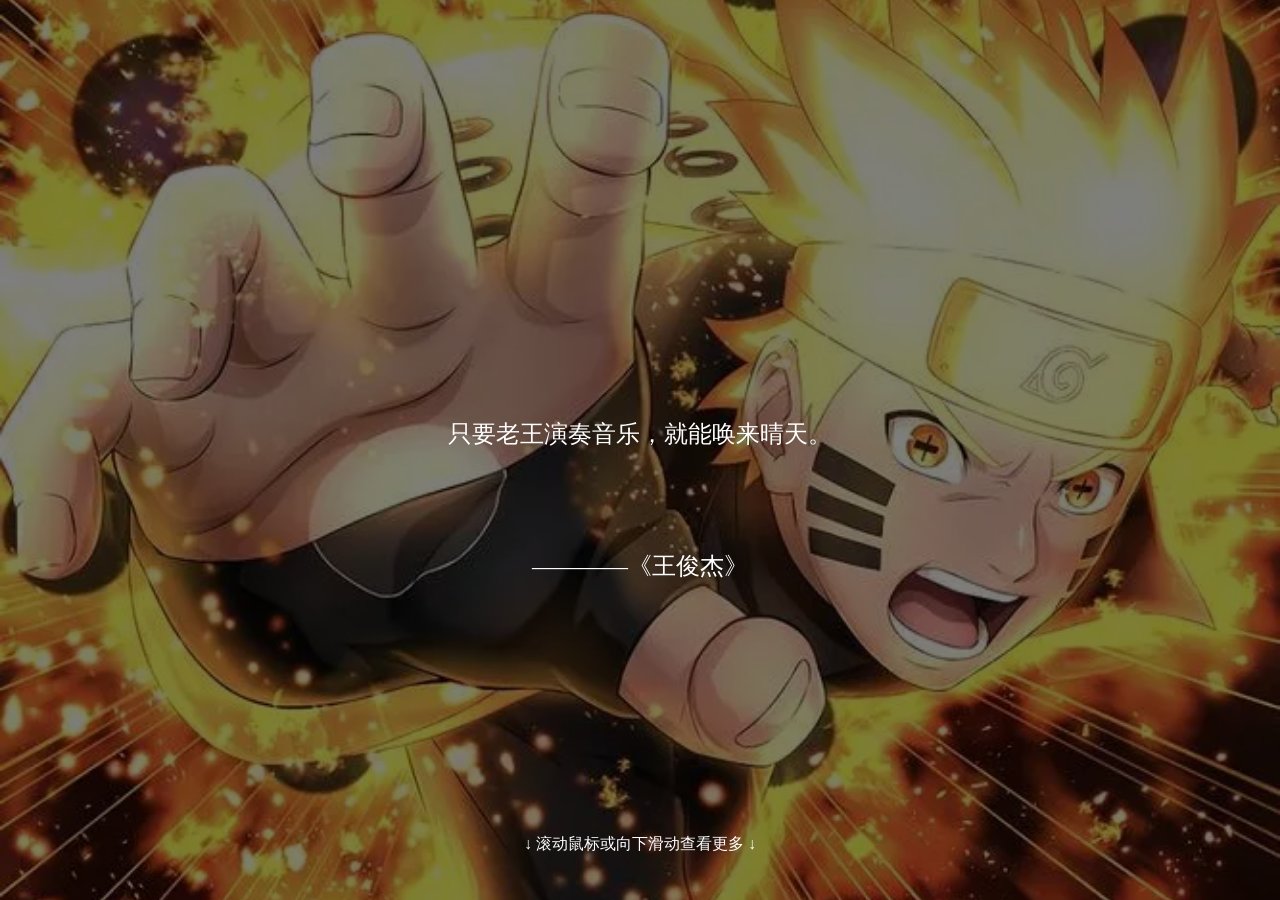
==== index.html @ b2e414c6 "Add files via upload" ====
<!DOCTYPE html>
<html lang="zh-cn">

<head>
    <meta charset="UTF-8">
    <meta http-equiv="X-UA-Compatible" content="IE=edge">
    <meta name="viewport" content="width=device-width, initial-scale=1.0">
    <title>Document</title>
    <link rel="stylesheet" href="./assets/css/style.css">
</head>

<body>
    <div class="swithDivContain">
        <div class="longCanvas">
            <div class="introduction">
                <audio autoplay src="./assets/music/san.mp3"  hidden></audio>
                <div class="mask">
                    <div class="introductionText"><span>只要老王演奏音乐，</span><span>就能唤来晴天。</span> </div>
                    <span class="introductionTitle">————《王俊杰》</span>
                </div>
                <div class="seeMore">↓ 滚动鼠标或向下滑动查看更多 ↓</div>
            </div>
            <div class="showMe">
                <div class="showMeContent">
                    <div class="headImg"></div>
                    <p>Hello老王</p>
                    <p>欢迎来到我的个人主页</p>
                    <p>i love you!!!老王<a target="_blank" href="https://www.gov.cn">点这里</a></p>
                    <div class="thankList">i love you!!!王俊杰
                        <a target="_blank" href="http://www.nmc.cn/publish/forecast/ASC/pidou.html">轮回眼泪</a>
                        <a target="_blank" href="https://www.baidu.com">天下第一</a>
                        <a target="_blank" href="https://www.baidu.com">神威</a>
                        <a target="_blank" href="https://www.baidu.com">别天神</a>
                        <a target="_blank" href="https://www.baidu.com">伊邪那美</a>
                        <a target="_blank" href="https://www.baidu.com">伊邪那岐</a>
                        <a target="_blank" href="https://www.baidu.com">地爆天星</a>
                    </div>
                </div>
            </div>
            <div class="threeTest">
                <p>hello</p>
                <p>老王</p>
                <a value="button"href="Video_00.mp4">i love you!!!点点我</a>
            </div>
        </div>
    </div>
    <script src="./assets/script/main.js"></script>
</body>

</html>
---- assets/css/style.css ----
* {
    margin: 0;
    padding: 0;
}

.swithDivContain {
    width: 100vw;
    height: 100vh;
    overflow: hidden;
    position: relative;
}

.longCanvas {
    transition: all 1s;
}

/* 引言部分 */
.introduction {
    width: 100vw;
    height: 100vh;
    background-image: url(../img/ming.jpg);
    background-repeat: no-repeat;
    background-size: cover;
    background-position: center center;
    transition: all 1s;
    overflow: hidden;
    position: relative;
}

@keyframes whiteToBlk50 {
    from {
        background-color: rgba(0, 0, 0, 0);
    }

    to {
        background-color: rgba(0, 0, 0, .5);
    }
}

.mask {
    width: 100vw;
    height: 100vh;
    position: absolute;
    animation: whiteToBlk50 1s ease-out 1s forwards;
    display: flex;
    flex-direction: column;
    justify-content: center;
    align-items: center;

}

.introductionText,
.introductionTitle {
    color: #fff;
    font-size: 24px;
}

@keyframes opctZeroToOne {
    from {
        opacity: 0;
    }

    to {
        opacity: 1;
    }
}

.introductionText span:first-child {
    opacity: 0;
    animation: opctZeroToOne .5s ease-out 2s forwards;
}

.introductionText span:last-child {
    opacity: 0;
    animation: opctZeroToOne .5s ease-out 3s forwards;
}

.introductionTitle {
    opacity: 0;
    animation: opctZeroToOne .5s ease-out 4s forwards;
    transform: translate(0px, 100px);
}

@keyframes breath {
    0% {
        opacity: 0;
    }

    50% {
        opacity: 1;
    }

    100% {
        opacity: 0;
    }
}

.seeMore {
    width: 100%;
    position: absolute;
    text-align: center;
    bottom: 5vh;
    color: #fff;
    animation: breath 2s ease-in-out infinite;
}

/* 引言部分结束 */

/* 个人介绍 */
@keyframes movement {

    0%,
    100% {
        background-size:
            130vmax 130vmax,
            80vmax 80vmax,
            90vmax 90vmax,
            110vmax 110vmax,
            90vmax 90vmax;
        background-position:
            -80vmax -80vmax,
            60vmax -30vmax,
            10vmax 10vmax,
            -30vmax -10vmax,
            50vmax 50vmax;
    }

    25% {
        background-size:
            100vmax 100vmax,
            90vmax 90vmax,
            100vmax 100vmax,
            90vmax 90vmax,
            60vmax 60vmax;
        background-position:
            -60vmax -90vmax,
            50vmax -40vmax,
            0vmax -20vmax,
            -40vmax -20vmax,
            40vmax 60vmax;
    }

    50% {
        background-size:
            80vmax 80vmax,
            110vmax 110vmax,
            80vmax 80vmax,
            60vmax 60vmax,
            80vmax 80vmax;
        background-position:
            -50vmax -70vmax,
            40vmax -30vmax,
            10vmax 0vmax,
            20vmax 10vmax,
            30vmax 70vmax;
    }

    75% {
        background-size:
            90vmax 90vmax,
            90vmax 90vmax,
            100vmax 100vmax,
            90vmax 60vmax,
            70vmax 70vmax;
        background-position:
            -50vmax -40vmax,
            50vmax -30vmax,
            20vmax 0vmax,
            -10vmax 10vmax,
            40vmax 60vmax;
    }
}

.showMe {
    width: 100vw;
    height: 100vh;
    overflow: hidden;
    position: relative;

    background-repeat: no-repeat;
    background-color: #e493d0;
    background-image:
        radial-gradient(closest-side, rgba(235, 105, 78, 1), rgba(235, 105, 78, 0)),
        radial-gradient(closest-side, rgba(243, 11, 164, 1), rgba(243, 11, 164, 0)),
        radial-gradient(closest-side, rgba(254, 234, 131, 1), rgba(254, 234, 131, 0)),
        radial-gradient(closest-side, rgba(170, 142, 245, 1), rgba(170, 142, 245, 0)),
        radial-gradient(closest-side, rgba(248, 192, 147, 1), rgba(248, 192, 147, 0));
    background-size:
        130vmax 130vmax,
        80vmax 80vmax,
        90vmax 90vmax,
        110vmax 110vmax,
        90vmax 90vmax;
    background-position:
        -80vmax -80vmax,
        60vmax -30vmax,
        10vmax 10vmax,
        -30vmax -10vmax,
        50vmax 50vmax;

    animation: 2s movement linear infinite;
    backdrop-filter: blur(10px);
}

.showMe::after {
    content: '';
    display: block;
    position: absolute;
    width: 100vw;
    height: 100vh;
    top: 0;
    left: 0;
    backdrop-filter: blur(10px);
}

.showMeContent {
    position: relative;
    z-index: 10;
}

@keyframes rotate360 {
    from {
        transform: rotate(0);
    }

    to {
        transform: rotate(360deg);
    }
}

.headImg {
    width: 180px;
    height: 180px;
    border: solid 10px #fff;
    border-radius: 50%;
    box-shadow: 3px 3px 10px rgb(185, 185, 185);
    background-image: url(../img/zuo.jpg);
    background-size: contain;
    animation: rotate360 10s linear infinite;
    margin: 0 auto;
    margin-top: 10vh;
}

.showMe p,
.thankList {
    text-align: center;
    margin-top: 3vh;
    color: #fff;
    text-shadow: 1px 1px 10px rgba(0, 0, 0, .5);
}

.thankList a {
    color: rgb(160, 160, 160);
    text-shadow: 0px 0px 0px;
    display: inline-block;
    background-color: #fff;
    border-radius: 3px;
    text-decoration: none;
    padding: 5px;
}

.showMeMoveup {
    transform: translateY(-100vh);
}

/* 个人介绍结束 */

/* 第三页测试 */
.threeTest {
    width: 100vw;
    background-image: url(../img/zm.jpg);
    height: 100vh;
    background-color: #333;
    display: flex;
    flex-direction: column;
    align-items: center;
    justify-content: center;
    color: #fff;
}
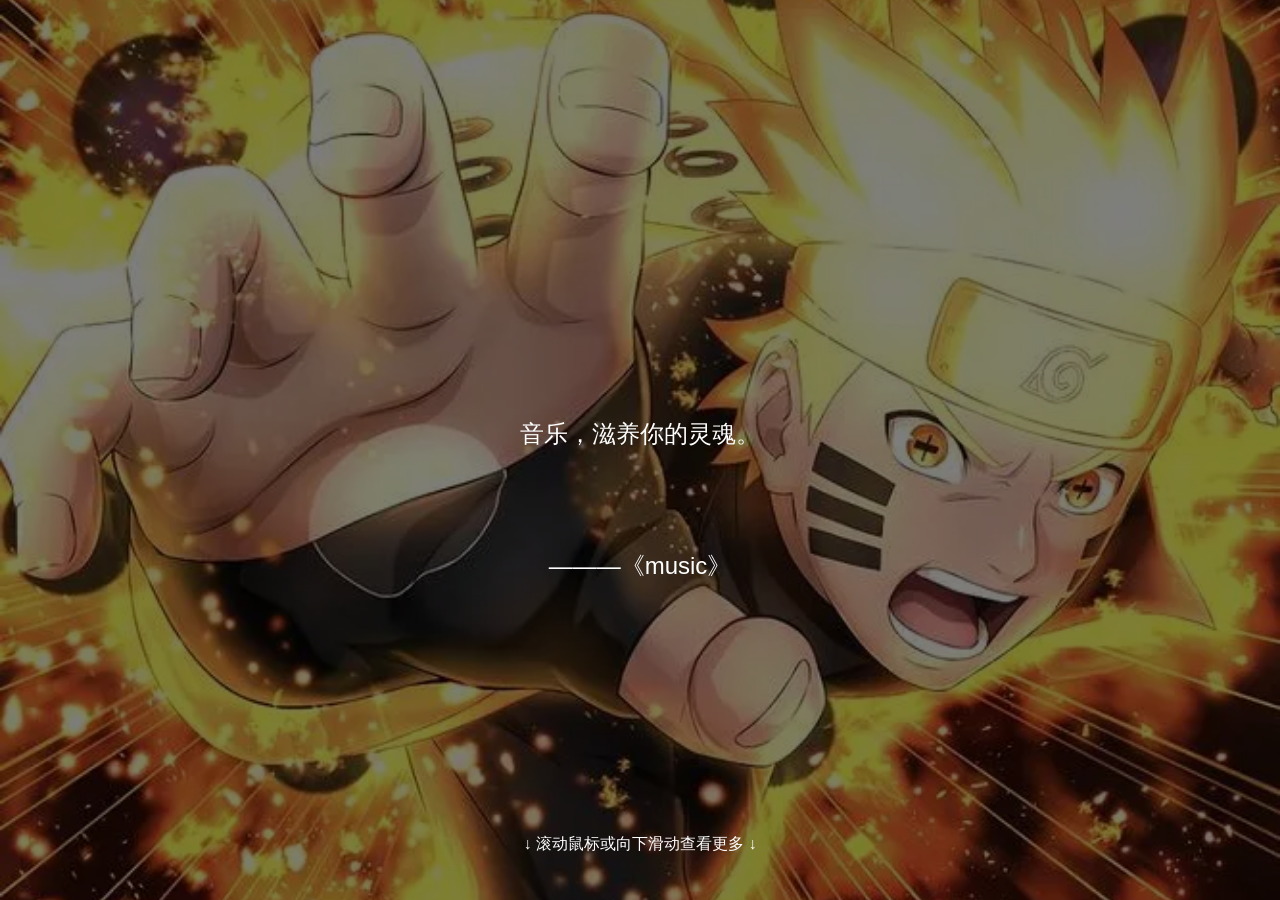
==== commit 09e5f008: "Add files via upload" ====
--- a/index.html
+++ b/index.html
@@ -5,7 +5,7 @@
     <meta charset="UTF-8">
     <meta http-equiv="X-UA-Compatible" content="IE=edge">
     <meta name="viewport" content="width=device-width, initial-scale=1.0">
-    <title>Document</title>
+    <title>🌲🌳🌴</title>
     <link rel="stylesheet" href="./assets/css/style.css">
 </head>
 
@@ -15,36 +15,88 @@
             <div class="introduction">
                 <audio autoplay src="./assets/music/san.mp3"  hidden></audio>
                 <div class="mask">
-                    <div class="introductionText"><span>只要老王演奏音乐，</span><span>就能唤来晴天。</span> </div>
-                    <span class="introductionTitle">————《王俊杰》</span>
+                    <div class="introductionText"><span>音乐，</span><span>滋养你的灵魂。</span> </div>
+                    <span class="introductionTitle">———《music》</span>
                 </div>
                 <div class="seeMore">↓ 滚动鼠标或向下滑动查看更多 ↓</div>
             </div>
             <div class="showMe">
                 <div class="showMeContent">
                     <div class="headImg"></div>
-                    <p>Hello老王</p>
+                    <p>Hello</p>
                     <p>欢迎来到我的个人主页</p>
-                    <p>i love you!!!老王<a target="_blank" href="https://www.gov.cn">点这里</a></p>
-                    <div class="thankList">i love you!!!王俊杰
+                    <p>୧⍤⃝🔥<a target="_blank" href="https://www.gov.cn">点这里</a></p>
+                    
+                    <p>请输入你的名字:</p>
+                    <div class="input-container">
+                        <input type="text" id="inputText" placeholder="在这里输入你的名字">
+                        <button onclick="showFeedback()">输入名字后,点我</button>
+                    </div>
+                    
+                    <p id="feedback"></p>
+                    <div class="thankList">i love you!!!
                         <a target="_blank" href="http://www.nmc.cn/publish/forecast/ASC/pidou.html">轮回眼泪</a>
-                        <a target="_blank" href="https://www.baidu.com">天下第一</a>
-                        <a target="_blank" href="https://www.baidu.com">神威</a>
-                        <a target="_blank" href="https://www.baidu.com">别天神</a>
-                        <a target="_blank" href="https://www.baidu.com">伊邪那美</a>
-                        <a target="_blank" href="https://www.baidu.com">伊邪那岐</a>
-                        <a target="_blank" href="https://www.baidu.com">地爆天星</a>
+                        <a target="_blank" href="https://www.gov.cn">天下第一人民</a>
+                        <a target="_blank" href="https://www.bilibili.com/video/BV1R6421G7kx/?spm_id_from=333.337.search-card.all.click&vd_source=55e99257f31967978d9c1e5b3dac7d88">神威</a>
+                        <a target="_blank" href="https://www.bilibili.com/video/BV1qt4y1D7ex/?spm_id_from=333.337.search-card.all.click&vd_source=55e99257f31967978d9c1e5b3dac7d88">别天神</a>
+                        <a target="_blank" href="https://www.bilibili.com/video/BV1Gb4y197xe/?spm_id_from=333.337.search-card.all.click&vd_source=55e99257f31967978d9c1e5b3dac7d88">伊邪那美</a>
+                        <a target="_blank" href="https://www.bilibili.com/video/BV1KfC9YLEbU/?spm_id_from=333.337.search-card.all.click&vd_source=55e99257f31967978d9c1e5b3dac7d88">伊邪那岐</a>
+                        <a target="_blank" href="https://www.bilibili.com/video/BV1Bb4y127Uu/?spm_id_from=333.337.search-card.all.click&vd_source=55e99257f31967978d9c1e5b3dac7d88">地爆天星</a>
+                        <a target="_blank" href="https://cn.bing.com">bing</a>
                     </div>
                 </div>
             </div>
             <div class="threeTest">
                 <p>hello</p>
-                <p>老王</p>
+                <p>欢迎来到我的个人主页</p>
                 <a value="button"href="Video_00.mp4">i love you!!!点点我</a>
             </div>
         </div>
     </div>
     <script src="./assets/script/main.js"></script>
+
+
+    <style>
+        body {
+            font-family: Arial, sans-serif;
+            display: flex;
+            flex-direction: column;
+            align-items: center; /* 水平居中 */
+            justify-content: center; /* 垂直居中 */
+            height: 100vh; /* 设置body高度为视口高度 */
+            margin: 0; /* 去除body的默认边距 */
+        }
+        .input-container {
+            display: flex; /* 使用Flexbox布局 */
+            justify-content: center; /* 水平居中容器内的元素 */
+            align-items: center; /* 如果需要垂直居中，则添加此属性 */
+            gap: 10px; /* 设置元素之间的间距 */
+            margin-bottom: 20px; /* 与下方反馈文本保持一定距离 */
+        }
+        #inputText {
+            background-color: transparent; /* 设置背景色为透明 */
+            border: none; /* 去掉边框 */
+            outline: none; /* 去掉点击时的轮廓线 */
+            padding: 5px; /* 添加一些内边距，使输入框看起来更舒适 */
+        }
+        button {
+            padding: 5px 10px; /* 添加按钮的内边距 */
+            cursor: pointer; /* 鼠标悬停时变为手形 */
+        }
+        #feedback {
+            text-align: center; /* 反馈文本居中 */
+        }
+    </style>
+    <script>
+    function showFeedback() {
+        // 获取输入框中的值
+        var inputText = document.getElementById('inputText').value;
+        // 设置反馈文本
+        var feedbackText = inputText + '，我爱你!!!(i love you!!!)';
+        // 显示反馈
+        document.getElementById('feedback').innerText = feedbackText;
+    }
+    </script>
 </body>
 
 </html>
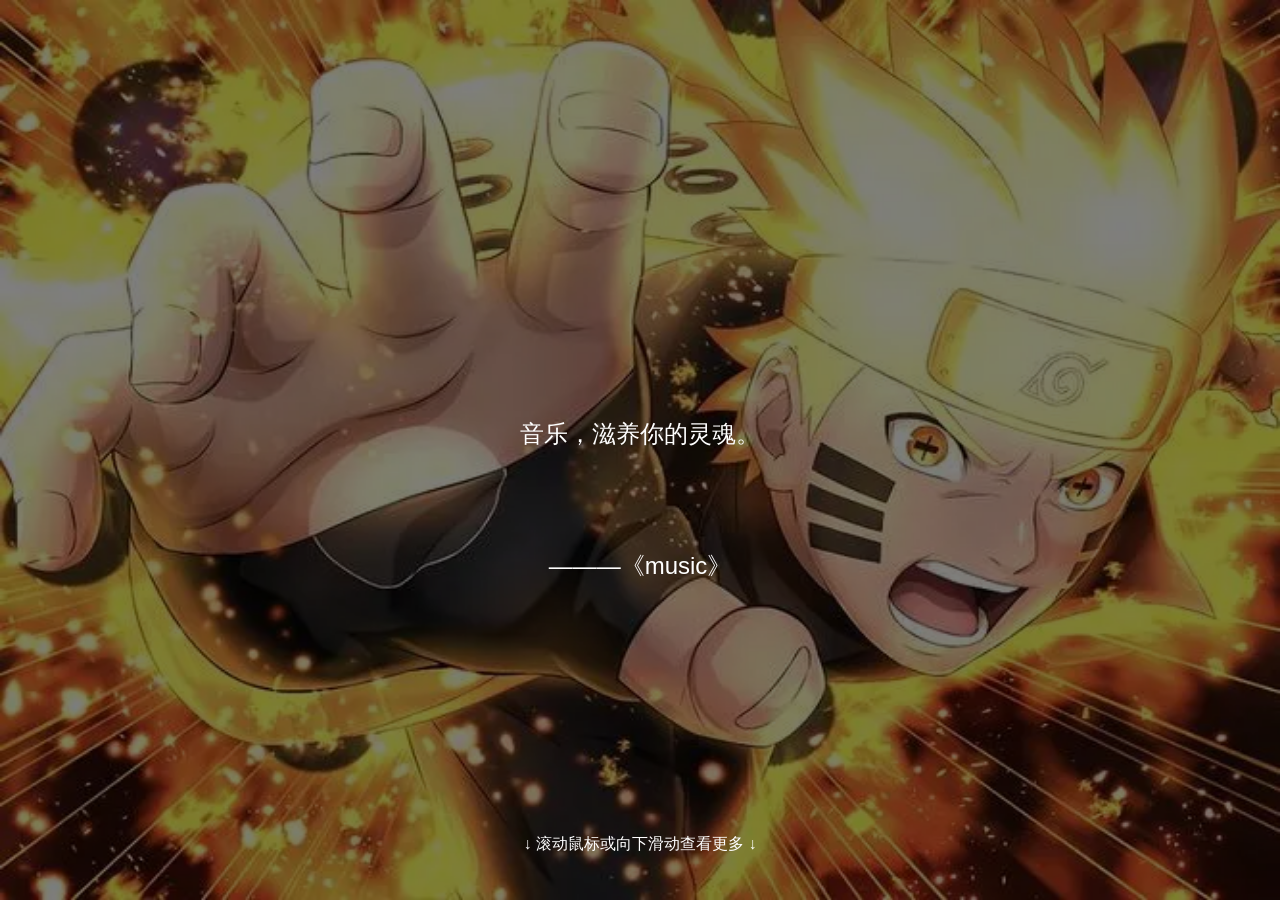
==== commit 9b562da2: "Add files via upload" ====
--- a/index.html
+++ b/index.html
@@ -1,102 +1,106 @@
-<!DOCTYPE html>
-<html lang="zh-cn">
-
-<head>
-    <meta charset="UTF-8">
-    <meta http-equiv="X-UA-Compatible" content="IE=edge">
-    <meta name="viewport" content="width=device-width, initial-scale=1.0">
-    <title>🌲🌳🌴</title>
-    <link rel="stylesheet" href="./assets/css/style.css">
-</head>
-
-<body>
-    <div class="swithDivContain">
-        <div class="longCanvas">
-            <div class="introduction">
-                <audio autoplay src="./assets/music/san.mp3"  hidden></audio>
-                <div class="mask">
-                    <div class="introductionText"><span>音乐，</span><span>滋养你的灵魂。</span> </div>
-                    <span class="introductionTitle">———《music》</span>
-                </div>
-                <div class="seeMore">↓ 滚动鼠标或向下滑动查看更多 ↓</div>
-            </div>
-            <div class="showMe">
-                <div class="showMeContent">
-                    <div class="headImg"></div>
-                    <p>Hello</p>
-                    <p>欢迎来到我的个人主页</p>
-                    <p>୧⍤⃝🔥<a target="_blank" href="https://www.gov.cn">点这里</a></p>
-                    
-                    <p>请输入你的名字:</p>
-                    <div class="input-container">
-                        <input type="text" id="inputText" placeholder="在这里输入你的名字">
-                        <button onclick="showFeedback()">输入名字后,点我</button>
-                    </div>
-                    
-                    <p id="feedback"></p>
-                    <div class="thankList">i love you!!!
-                        <a target="_blank" href="http://www.nmc.cn/publish/forecast/ASC/pidou.html">轮回眼泪</a>
-                        <a target="_blank" href="https://www.gov.cn">天下第一人民</a>
-                        <a target="_blank" href="https://www.bilibili.com/video/BV1R6421G7kx/?spm_id_from=333.337.search-card.all.click&vd_source=55e99257f31967978d9c1e5b3dac7d88">神威</a>
-                        <a target="_blank" href="https://www.bilibili.com/video/BV1qt4y1D7ex/?spm_id_from=333.337.search-card.all.click&vd_source=55e99257f31967978d9c1e5b3dac7d88">别天神</a>
-                        <a target="_blank" href="https://www.bilibili.com/video/BV1Gb4y197xe/?spm_id_from=333.337.search-card.all.click&vd_source=55e99257f31967978d9c1e5b3dac7d88">伊邪那美</a>
-                        <a target="_blank" href="https://www.bilibili.com/video/BV1KfC9YLEbU/?spm_id_from=333.337.search-card.all.click&vd_source=55e99257f31967978d9c1e5b3dac7d88">伊邪那岐</a>
-                        <a target="_blank" href="https://www.bilibili.com/video/BV1Bb4y127Uu/?spm_id_from=333.337.search-card.all.click&vd_source=55e99257f31967978d9c1e5b3dac7d88">地爆天星</a>
-                        <a target="_blank" href="https://cn.bing.com">bing</a>
-                    </div>
-                </div>
-            </div>
-            <div class="threeTest">
-                <p>hello</p>
-                <p>欢迎来到我的个人主页</p>
-                <a value="button"href="Video_00.mp4">i love you!!!点点我</a>
-            </div>
-        </div>
-    </div>
-    <script src="./assets/script/main.js"></script>
-
-
-    <style>
-        body {
-            font-family: Arial, sans-serif;
-            display: flex;
-            flex-direction: column;
-            align-items: center; /* 水平居中 */
-            justify-content: center; /* 垂直居中 */
-            height: 100vh; /* 设置body高度为视口高度 */
-            margin: 0; /* 去除body的默认边距 */
-        }
-        .input-container {
-            display: flex; /* 使用Flexbox布局 */
-            justify-content: center; /* 水平居中容器内的元素 */
-            align-items: center; /* 如果需要垂直居中，则添加此属性 */
-            gap: 10px; /* 设置元素之间的间距 */
-            margin-bottom: 20px; /* 与下方反馈文本保持一定距离 */
-        }
-        #inputText {
-            background-color: transparent; /* 设置背景色为透明 */
-            border: none; /* 去掉边框 */
-            outline: none; /* 去掉点击时的轮廓线 */
-            padding: 5px; /* 添加一些内边距，使输入框看起来更舒适 */
-        }
-        button {
-            padding: 5px 10px; /* 添加按钮的内边距 */
-            cursor: pointer; /* 鼠标悬停时变为手形 */
-        }
-        #feedback {
-            text-align: center; /* 反馈文本居中 */
-        }
-    </style>
-    <script>
-    function showFeedback() {
-        // 获取输入框中的值
-        var inputText = document.getElementById('inputText').value;
-        // 设置反馈文本
-        var feedbackText = inputText + '，我爱你!!!(i love you!!!)';
-        // 显示反馈
-        document.getElementById('feedback').innerText = feedbackText;
-    }
-    </script>
-</body>
-
-</html>
+<!DOCTYPE html>
+<html lang="zh-cn">
+  <head>
+    <meta charset="UTF-8" />
+    <meta http-equiv="X-UA-Compatible" content="IE=edge" />
+    <meta name="viewport" content="width=device-width, initial-scale=1.0" />
+    <title>🌲🌳🌴</title>
+    <link rel="stylesheet" href="./assets/css/style.css" />
+  </head>
+
+  <body>
+    <div class="swithDivContain">
+      <div class="longCanvas">
+        <div class="introduction">
+          <audio autoplay src="./assets/music/san.mp3" hidden></audio>
+          <div class="mask">
+            <div class="introductionText">
+              <span>音乐，</span><span>滋养你的灵魂。</span>
+            </div>
+            <span class="introductionTitle">———《music》</span>
+          </div>
+          <div class="seeMore">↓ 滚动鼠标或向下滑动查看更多 ↓</div>
+        </div>
+        <div class="showMe">
+          <div class="showMeContent">
+            <div class="headImg"></div>
+            <p>Hello</p>
+            <p>欢迎来到我的个人主页</p>
+            <p>୧⍤⃝🔥<a target="_blank" href="https://www.gov.cn">点这里</a></p>
+
+            <p>请输入你的名字:</p>
+            <div class="input-container">
+              <input
+                type="text"
+                id="inputText"
+                placeholder="在这里输入你的名字"
+              />
+
+              <button
+                onclick="showFeedback()"
+                style="color: black; font-family: 'Times New Roman', serif"
+              >
+                输入名字后,点我
+              </button>
+            </div>
+
+            <p id="feedback"></p>
+            <div class="thankList">
+              i love you!!!
+              <a
+                target="_blank"
+                href="http://www.nmc.cn/publish/forecast/ASC/pidou.html"
+                >轮回眼泪</a
+              >
+              <a target="_blank" href="https://www.gov.cn">天下第一人民</a>
+              <a
+                target="_blank"
+                href="https://www.bilibili.com/video/BV1R6421G7kx/?spm_id_from=333.337.search-card.all.click&vd_source=55e99257f31967978d9c1e5b3dac7d88"
+                >神威</a
+              >
+              <a
+                target="_blank"
+                href="https://www.bilibili.com/video/BV1qt4y1D7ex/?spm_id_from=333.337.search-card.all.click&vd_source=55e99257f31967978d9c1e5b3dac7d88"
+                >别天神</a
+              >
+              <a
+                target="_blank"
+                href="https://www.bilibili.com/video/BV1Gb4y197xe/?spm_id_from=333.337.search-card.all.click&vd_source=55e99257f31967978d9c1e5b3dac7d88"
+                >伊邪那美</a
+              >
+              <a
+                target="_blank"
+                href="https://www.bilibili.com/video/BV1KfC9YLEbU/?spm_id_from=333.337.search-card.all.click&vd_source=55e99257f31967978d9c1e5b3dac7d88"
+                >伊邪那岐</a
+              >
+              <a
+                target="_blank"
+                href="https://www.bilibili.com/video/BV1Bb4y127Uu/?spm_id_from=333.337.search-card.all.click&vd_source=55e99257f31967978d9c1e5b3dac7d88"
+                >地爆天星</a
+              >
+              <a target="_blank" href="https://cn.bing.com">bing</a>
+            </div>
+          </div>
+        </div>
+        <div class="threeTest">
+          <p>hello</p>
+          <p>欢迎来到我的个人主页</p>
+          <a value="button" href="Video_00.mp4">i love you!!!点点我</a>
+        </div>
+      </div>
+    </div>
+    <script src="./assets/script/main.js"></script>
+
+    <style></style>
+    <script>
+      function showFeedback() {
+        // 获取输入框中的值
+        var inputText = document.getElementById("inputText").value;
+        // 设置反馈文本
+        var feedbackText = inputText + "，我爱你!!!(i love you!!!)";
+        // 显示反馈
+        document.getElementById("feedback").innerText = feedbackText;
+      }
+    </script>
+  </body>
+</html>
--- a/assets/css/style.css
+++ b/assets/css/style.css
@@ -1,279 +1,283 @@
 * {
-    margin: 0;
-    padding: 0;
+  margin: 0;
+  padding: 0;
 }
 
 .swithDivContain {
-    width: 100vw;
-    height: 100vh;
-    overflow: hidden;
-    position: relative;
+  width: 100vw;
+  height: 100vh;
+  overflow: hidden;
+  position: relative;
 }
 
 .longCanvas {
-    transition: all 1s;
+  transition: all 1s;
 }
 
 /* 引言部分 */
 .introduction {
-    width: 100vw;
-    height: 100vh;
-    background-image: url(../img/ming.jpg);
-    background-repeat: no-repeat;
-    background-size: cover;
-    background-position: center center;
-    transition: all 1s;
-    overflow: hidden;
-    position: relative;
+  width: 100vw;
+  height: 100vh;
+  background-image: url(../img/ming.jpg);
+  background-repeat: no-repeat;
+  background-position: center;
+  background-size: 100% 100%;
+  transition: all 1s;
+  overflow: hidden;
+  position: relative;
 }
 
 @keyframes whiteToBlk50 {
-    from {
-        background-color: rgba(0, 0, 0, 0);
-    }
-
-    to {
-        background-color: rgba(0, 0, 0, .5);
-    }
+  from {
+    background-color: rgba(0, 0, 0, 0);
+  }
+
+  to {
+    background-color: rgba(0, 0, 0, 0.5);
+  }
 }
 
 .mask {
-    width: 100vw;
-    height: 100vh;
-    position: absolute;
-    animation: whiteToBlk50 1s ease-out 1s forwards;
-    display: flex;
-    flex-direction: column;
-    justify-content: center;
-    align-items: center;
-
+  width: 100vw;
+  height: 100vh;
+  position: absolute;
+  animation: whiteToBlk50 1s ease-out 1s forwards;
+  display: flex;
+  flex-direction: column;
+  justify-content: center;
+  align-items: center;
 }
 
 .introductionText,
 .introductionTitle {
-    color: #fff;
-    font-size: 24px;
+  color: #fff;
+  font-size: 24px;
 }
 
 @keyframes opctZeroToOne {
-    from {
-        opacity: 0;
-    }
-
-    to {
-        opacity: 1;
-    }
+  from {
+    opacity: 0;
+  }
+
+  to {
+    opacity: 1;
+  }
 }
 
 .introductionText span:first-child {
+  opacity: 0;
+  animation: opctZeroToOne 0.5s ease-out 2s forwards;
+}
+
+.introductionText span:last-child {
+  opacity: 0;
+  animation: opctZeroToOne 0.5s ease-out 3s forwards;
+}
+
+.introductionTitle {
+  opacity: 0;
+  animation: opctZeroToOne 0.5s ease-out 4s forwards;
+  transform: translate(0px, 100px);
+}
+
+@keyframes breath {
+  0% {
     opacity: 0;
-    animation: opctZeroToOne .5s ease-out 2s forwards;
-}
-
-.introductionText span:last-child {
+  }
+
+  50% {
+    opacity: 1;
+  }
+
+  100% {
     opacity: 0;
-    animation: opctZeroToOne .5s ease-out 3s forwards;
-}
-
-.introductionTitle {
-    opacity: 0;
-    animation: opctZeroToOne .5s ease-out 4s forwards;
-    transform: translate(0px, 100px);
-}
-
-@keyframes breath {
-    0% {
-        opacity: 0;
-    }
-
-    50% {
-        opacity: 1;
-    }
-
-    100% {
-        opacity: 0;
-    }
+  }
 }
 
 .seeMore {
-    width: 100%;
-    position: absolute;
-    text-align: center;
-    bottom: 5vh;
-    color: #fff;
-    animation: breath 2s ease-in-out infinite;
+  width: 100%;
+  position: absolute;
+  text-align: center;
+  bottom: 5vh;
+  color: #fff;
+  animation: breath 2s ease-in-out infinite;
 }
 
 /* 引言部分结束 */
 
 /* 个人介绍 */
 @keyframes movement {
-
-    0%,
-    100% {
-        background-size:
-            130vmax 130vmax,
-            80vmax 80vmax,
-            90vmax 90vmax,
-            110vmax 110vmax,
-            90vmax 90vmax;
-        background-position:
-            -80vmax -80vmax,
-            60vmax -30vmax,
-            10vmax 10vmax,
-            -30vmax -10vmax,
-            50vmax 50vmax;
-    }
-
-    25% {
-        background-size:
-            100vmax 100vmax,
-            90vmax 90vmax,
-            100vmax 100vmax,
-            90vmax 90vmax,
-            60vmax 60vmax;
-        background-position:
-            -60vmax -90vmax,
-            50vmax -40vmax,
-            0vmax -20vmax,
-            -40vmax -20vmax,
-            40vmax 60vmax;
-    }
-
-    50% {
-        background-size:
-            80vmax 80vmax,
-            110vmax 110vmax,
-            80vmax 80vmax,
-            60vmax 60vmax,
-            80vmax 80vmax;
-        background-position:
-            -50vmax -70vmax,
-            40vmax -30vmax,
-            10vmax 0vmax,
-            20vmax 10vmax,
-            30vmax 70vmax;
-    }
-
-    75% {
-        background-size:
-            90vmax 90vmax,
-            90vmax 90vmax,
-            100vmax 100vmax,
-            90vmax 60vmax,
-            70vmax 70vmax;
-        background-position:
-            -50vmax -40vmax,
-            50vmax -30vmax,
-            20vmax 0vmax,
-            -10vmax 10vmax,
-            40vmax 60vmax;
-    }
+  0%,
+  100% {
+    background-size: 130vmax 130vmax, 80vmax 80vmax, 90vmax 90vmax,
+      110vmax 110vmax, 90vmax 90vmax;
+    background-position: -80vmax -80vmax, 60vmax -30vmax, 10vmax 10vmax,
+      -30vmax -10vmax, 50vmax 50vmax;
+  }
+
+  25% {
+    background-size: 100vmax 100vmax, 90vmax 90vmax, 100vmax 100vmax,
+      90vmax 90vmax, 60vmax 60vmax;
+    background-position: -60vmax -90vmax, 50vmax -40vmax, 0vmax -20vmax,
+      -40vmax -20vmax, 40vmax 60vmax;
+  }
+
+  50% {
+    background-size: 80vmax 80vmax, 110vmax 110vmax, 80vmax 80vmax,
+      60vmax 60vmax, 80vmax 80vmax;
+    background-position: -50vmax -70vmax, 40vmax -30vmax, 10vmax 0vmax,
+      20vmax 10vmax, 30vmax 70vmax;
+  }
+
+  75% {
+    background-size: 90vmax 90vmax, 90vmax 90vmax, 100vmax 100vmax,
+      90vmax 60vmax, 70vmax 70vmax;
+    background-position: -50vmax -40vmax, 50vmax -30vmax, 20vmax 0vmax,
+      -10vmax 10vmax, 40vmax 60vmax;
+  }
 }
 
 .showMe {
-    width: 100vw;
-    height: 100vh;
-    overflow: hidden;
-    position: relative;
-
-    background-repeat: no-repeat;
-    background-color: #e493d0;
-    background-image:
-        radial-gradient(closest-side, rgba(235, 105, 78, 1), rgba(235, 105, 78, 0)),
-        radial-gradient(closest-side, rgba(243, 11, 164, 1), rgba(243, 11, 164, 0)),
-        radial-gradient(closest-side, rgba(254, 234, 131, 1), rgba(254, 234, 131, 0)),
-        radial-gradient(closest-side, rgba(170, 142, 245, 1), rgba(170, 142, 245, 0)),
-        radial-gradient(closest-side, rgba(248, 192, 147, 1), rgba(248, 192, 147, 0));
-    background-size:
-        130vmax 130vmax,
-        80vmax 80vmax,
-        90vmax 90vmax,
-        110vmax 110vmax,
-        90vmax 90vmax;
-    background-position:
-        -80vmax -80vmax,
-        60vmax -30vmax,
-        10vmax 10vmax,
-        -30vmax -10vmax,
-        50vmax 50vmax;
-
-    animation: 2s movement linear infinite;
-    backdrop-filter: blur(10px);
+  width: 100vw;
+  height: 100vh;
+  overflow: hidden;
+  position: relative;
+
+  background-repeat: no-repeat;
+  background-color: #e493d0;
+  background-image: radial-gradient(
+      closest-side,
+      rgba(235, 105, 78, 1),
+      rgba(235, 105, 78, 0)
+    ),
+    radial-gradient(closest-side, rgba(243, 11, 164, 1), rgba(243, 11, 164, 0)),
+    radial-gradient(
+      closest-side,
+      rgba(254, 234, 131, 1),
+      rgba(254, 234, 131, 0)
+    ),
+    radial-gradient(
+      closest-side,
+      rgba(170, 142, 245, 1),
+      rgba(170, 142, 245, 0)
+    ),
+    radial-gradient(
+      closest-side,
+      rgba(248, 192, 147, 1),
+      rgba(248, 192, 147, 0)
+    );
+  background-size: 130vmax 130vmax, 80vmax 80vmax, 90vmax 90vmax,
+    110vmax 110vmax, 90vmax 90vmax;
+  background-position: -80vmax -80vmax, 60vmax -30vmax, 10vmax 10vmax,
+    -30vmax -10vmax, 50vmax 50vmax;
+
+  animation: 2s movement linear infinite;
+  backdrop-filter: blur(10px);
 }
 
 .showMe::after {
-    content: '';
-    display: block;
-    position: absolute;
-    width: 100vw;
-    height: 100vh;
-    top: 0;
-    left: 0;
-    backdrop-filter: blur(10px);
+  content: "";
+  display: block;
+  position: absolute;
+  width: 100vw;
+  height: 100vh;
+  top: 0;
+  left: 0;
+  backdrop-filter: blur(10px);
 }
 
 .showMeContent {
-    position: relative;
-    z-index: 10;
+  position: relative;
+  z-index: 10;
 }
 
 @keyframes rotate360 {
-    from {
-        transform: rotate(0);
-    }
-
-    to {
-        transform: rotate(360deg);
-    }
+  from {
+    transform: rotate(0);
+  }
+
+  to {
+    transform: rotate(360deg);
+  }
 }
 
 .headImg {
-    width: 180px;
-    height: 180px;
-    border: solid 10px #fff;
-    border-radius: 50%;
-    box-shadow: 3px 3px 10px rgb(185, 185, 185);
-    background-image: url(../img/zuo.jpg);
-    background-size: contain;
-    animation: rotate360 10s linear infinite;
-    margin: 0 auto;
-    margin-top: 10vh;
+  width: 180px;
+  height: 180px;
+  border: solid 10px #fff;
+  border-radius: 50%;
+  box-shadow: 3px 3px 10px rgb(185, 185, 185);
+  background-image: url(../img/zuo.jpg);
+  background-size: contain;
+  animation: rotate360 10s linear infinite;
+  margin: 0 auto;
+  margin-top: 10vh;
 }
 
 .showMe p,
 .thankList {
-    text-align: center;
-    margin-top: 3vh;
-    color: #fff;
-    text-shadow: 1px 1px 10px rgba(0, 0, 0, .5);
+  text-align: center;
+  margin-top: 3vh;
+  color: #fff;
+  text-shadow: 1px 1px 10px rgba(0, 0, 0, 0.5);
 }
 
 .thankList a {
-    color: rgb(160, 160, 160);
-    text-shadow: 0px 0px 0px;
-    display: inline-block;
-    background-color: #fff;
-    border-radius: 3px;
-    text-decoration: none;
-    padding: 5px;
+  color: rgb(160, 160, 160);
+  text-shadow: 0px 0px 0px;
+  display: inline-block;
+  background-color: #fff;
+  border-radius: 3px;
+  text-decoration: none;
+  padding: 5px;
 }
 
 .showMeMoveup {
-    transform: translateY(-100vh);
+  transform: translateY(-100vh);
 }
 
 /* 个人介绍结束 */
 
 /* 第三页测试 */
 .threeTest {
-    width: 100vw;
-    background-image: url(../img/zm.jpg);
-    height: 100vh;
-    background-color: #333;
-    display: flex;
-    flex-direction: column;
-    align-items: center;
-    justify-content: center;
-    color: #fff;
-}+  width: 100vw;
+  background-position: center;
+  background-image: url(../img/zm.jpg);
+  background-size: 100% 100%;
+  height: 100vh;
+  background-color: #333;
+  display: flex;
+  flex-direction: column;
+  align-items: center;
+  justify-content: center;
+  color: #fff;
+}
+body {
+  font-family: Arial, sans-serif;
+  display: flex;
+  flex-direction: column;
+  align-items: center; /* 水平居中 */
+  justify-content: center; /* 垂直居中 */
+  height: 100vh; /* 设置body高度为视口高度 */
+  margin: 0; /* 去除body的默认边距 */
+}
+.input-container {
+  display: flex; /* 使用Flexbox布局 */
+  justify-content: center; /* 水平居中容器内的元素 */
+  align-items: center; /* 如果需要垂直居中，则添加此属性 */
+  gap: 10px; /* 设置元素之间的间距 */
+  margin-bottom: 20px; /* 与下方反馈文本保持一定距离 */
+}
+#inputText {
+  background-color: transparent; /* 设置背景色为透明 */
+  border: none; /* 去掉边框 */
+  outline: none; /* 去掉点击时的轮廓线 */
+  padding: 5px; /* 添加一些内边距，使输入框看起来更舒适 */
+}
+button {
+  padding: 5px 10px; /* 添加按钮的内边距 */
+  cursor: pointer; /* 鼠标悬停时变为手形 */
+}
+#feedback {
+  text-align: center; /* 反馈文本居中 */
+}
